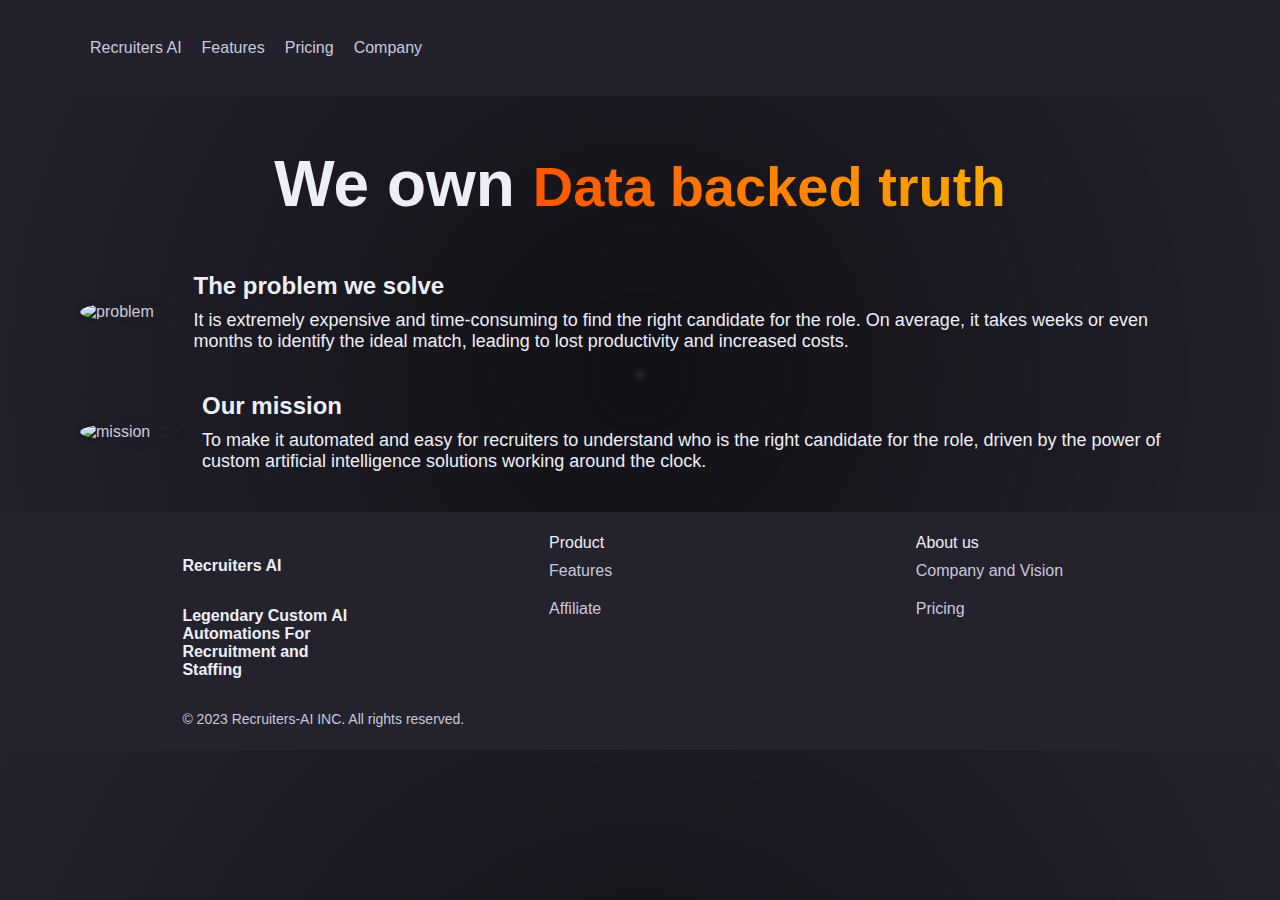
==== company.html @ d3e57e8a "landingpage v1" ====
<!DOCTYPE html>
<html lang="en">
  <head>
    <meta charset="UTF-8" />
    <meta http-equiv="X-UA-Compatible" content="IE=edge" />
    <meta name="viewport" content="width=device-width, initial-scale=1.0" />
    <title>Company</title>
    <link rel="stylesheet" type="text/css" href="css/header.css" />
    <link rel="stylesheet" type="text/css" href="css/footer.css" />
    <link rel="stylesheet" type="text/css" href="css/company.css" />
    <link
      rel="stylesheet"
      href="https://cdnjs.cloudflare.com/ajax/libs/font-awesome/4.7.0/css/font-awesome.min.css"
    />
  </head>
  <body>
    <header>
      <div id="topNavContainer">
        <!-- dynamic -->
      </div>
    </header>
    <main>
      <div class="container">
        <div class="section-head">
          <h1>We own <span>Data backed truth</span></h1>
        </div>
        <div class="problem-mission-content">
          <img src="./img/problem.png" alt="problem" />
          <div class="problem-mission">
            <h3>The problem we solve</h3>
            <p>
              It is extremely expensive and time-consuming to find the right
              candidate for the role. On average, it takes weeks or even months
              to identify the ideal match, leading to lost productivity and
              increased costs.
            </p>
          </div>
        </div>
        <div class="problem-mission-content">
          <img src="./img/solve.png" alt="mission" />
          <div class="problem-mission">
            <h3>Our mission</h3>
            <p>
              To make it automated and easy for recruiters to understand who is
              the right candidate for the role, driven by the power of custom
              artificial intelligence solutions working around the clock.
            </p>
          </div>
        </div>
      </div>
    </main>
    <footer>
      <footer id="footer">
        <!-- dynamic -->
      </footer>
    </footer>

    <script src="./js/events.js"></script>
    <script src="./js/logic.js"></script>
  </body>
</html>
---- css/header.css ----
header nav {
  padding: 1.8em 0;
  background-color: rgba(36, 34, 44, 0.95);
}

.logo {
  display: inline-block;
  width: 100px;
  height: 50px;
  background-image: url("path/to/your/logo.png");
  background-size: cover;
  margin-top: 10px;
  margin-left: 10px;
}

.navigation {
  list-style: none;
  display: flex;
  align-items: center;
}

.navigation li {
  margin-left: 15px;
}

.navigation a {
  text-decoration: none;
  color: var(--clr-neutral);
  font-size: 16px;
  padding: 10px;
  border-radius: 4px;
  transition: background-color 0.3s ease-in-out, color 0.3s ease-in-out;
}

.navigation a:hover {
  background-color: var(--clr-neutral);
  color: var(--clr-primary-200);
}

.container.container--narrow {
  position: absolute;
  top: 50%;
  left: 50%;
  transform: translate(-50%, -50%);
  z-index: 1;
}


.topnav {
  overflow: hidden;
  z-index: 2;
}

.topnav .icon {
  display: none;
}

.invisible{
  display: none;
}

.visible{
  display: block;
}




@media screen and (max-width: 600px) {
  .topnav a:not(:first-child) {
    display: none;
  }

  .topnav a.icon {
    position: absolute;
    right: 0;
    display: flex;
    align-items: center;
    margin-right: 10px;
  }

  .topnav.responsive {
    position: relative;
  }

  .topnav.responsive .icon {
    position: absolute;
    top: 0;
  }

  .topnav.responsive a {
    float: none;
    display: block;
    text-align: left;
    background-color: var(--clr-neutral-900);
  }

  .topnav a:hover {
    background-color: var(--clr-primary-400);
    color: var(--clr-neutral-100);
  }

  .container.container--narrow {
    position: absolute;
    top: 50%;
    left: 50%;
    transform: translate(-50%, -50%);
    z-index: 1;
  }

  .topnav.responsive .navigation {
    flex-direction: column;
  }

  .menu-default{
    display: none;
  }

}
---- css/footer.css ----
footer {
   
    color: var(--clr-accent);
    padding: 0 5em;
    text-align: left;
    background-color: #24222c;
  }


.footer-container {
    
   
    padding: 1.4em;
  }
  
  /* Footer navigation area */
  .footer-nav-area {
    display: flex;
    flex-wrap: wrap;
    justify-content: space-between;
  }
  
  /* Columns */
  .col {
    flex-basis: 19%;
    margin-bottom: 0.8em;
    margin-right: 0.5em; /* Add this line to set the gap between columns */
  }
  
  /* Info column */
  .col-info {
    display: flex;
    flex-direction: column;
    
  }
  
  .col-info h4 {
    margin-top: 1.4em;
    margin-bottom: 2em;
  }
  
  /* Menu columns */
  .col-menu ul {
    list-style: none;
    padding: 0;
    margin-top: 10px;
  }
  
  .col-menu ul li {
    margin-bottom: 20px;
  }
  
  .col-menu ul li a {
    
    text-decoration: none;
    color: var(--clr-neutral);
    font-size: 16px;
  
    padding: 10px 0;
    border-radius: 4px;
    transition: background-color 0.3s ease-in-out, color 0.3s ease-in-out;
  }

  
  .col-menu ul li a:hover {
   
    background-color: var(--clr-neutral);
    color: var(--clr-primary-200);
  }
  
  /* Content classes */
  .product-content,
  .legal-content,
  .about-content,
  .support-content {
    font-weight: bold;
    color:var(--clr-neutral);
  }
  
  /* Copyright text */
  .copyright {
    text-align: left;
    margin-top: 1.4em;
    font-size: 14px;
    color: var(--clr-neutral);
  }

  .footer-container p .copyright {
    text-align: left;
    margin-top: 1.4em;
    font-size: 14px;
    color: var(--clr-accent);
  }

  .invisble{
    display: none;
  }

  .visble{
    display: block;
  }

  
@media (max-width: 768px) {

/* Your existing CSS styles */

.dropdown-toggle {
  display: flex;
  align-items: center;
  justify-content: space-between;
  cursor: pointer;
}

.dropdown-toggle::after {
  content: "";
  display: inline-block;
  border: solid var(--clr-accent); /* Replace var(--clr-neutral) with a color value */
  border-width: 0 2px 2px 0;
  padding: 3px;
  transform: rotate(45deg);
  transition: transform 0.3s ease-in-out;
}

.dropdown-toggle.open::after {
  transform: rotate(-45deg);
}

/* Your existing media query styles */

    

    footer {
      color: var(--clr-accent);
      padding: 0 0.6em;
      text-align: left;
      background-color: #24222c;
    }
  
    .footer-container {
      padding: 0;
    }
  
    .col {
      flex-basis: 100%;
      margin-bottom: 0.8em;
    }

  

  
    .dropdown-toggle::after {
      transform: rotate(-45deg);
    }

    .col-menu ul {
      
        margin-left: 1em;
       
        
      }
  }
---- css/company.css ----
:root {
    --clr-primary-200: #24222c;
    --clr-neutral: #C9C9DC;
    --clr-accent:#EDEFF8;
    --clr-neutral-transparant: rgb(201, 201, 220,0.1);
 
    
  }

  

/* Reset default margin and padding */
* {
    margin: 0;
    padding: 0;
  }
  
  /* Set background color and font styles */
  body {

    font-family: Arial, sans-serif;
    background-color: var(--clr-primary-200);
    background-image:radial-gradient(circle at 50% 50%, #24222c 0%, #121117 1%, transparent 100%);

    color:var( --clr-neutral);
    
  }
  
  .container {
    margin: 0 auto;
    padding:0 5em;
  }

  .container--narrow {
    margin: 0 auto;
    padding:0 10em;
  }

  .section-head h1 {
    font-size: 4rem;
    font-weight: bold;
    margin: 0.8em 0;
    color:var(--clr-accent);
    text-align: center;

  }
  
  .section-head span {
    font-size: 3.5rem;
    margin-top: 0.2em;
    background-image: linear-gradient(to right, #ff5500, #ff7700, #ff9900, #ffbb00, #ffdd00, #ffff00);
    background-size: 200%;
    background-clip: text;
    -webkit-background-clip: text;
    color: transparent;
    text-align: center;
  }
  
  .problem-mission-content {
    display: flex;
    align-items: center;
    justify-content: center;
    margin-bottom: 40px;
  }
  
  .problem-mission-content img {
    width: 150px;
    margin-right: 20px;
    border-radius: 50%;
    box-shadow: 0 0 10px rgba(0, 0, 0, 0.2);
  }
  
  .problem-mission {
    text-align: left;
  }
  
  .problem-mission h3 {
    font-size: 24px;
    font-weight: bold;
    margin-bottom: 10px;
    color:var(--clr-accent)
  }
  
  .problem-mission p {
    font-size: 18px;
    color:var(--clr-accent)
  }


    
  @media (max-width: 1100px) {
    .container {
        margin: 0 auto;
        padding:0 1em;
      }


      .container--narrow {
        margin: 0 auto;
        padding:0 1em;
      }

    
  }
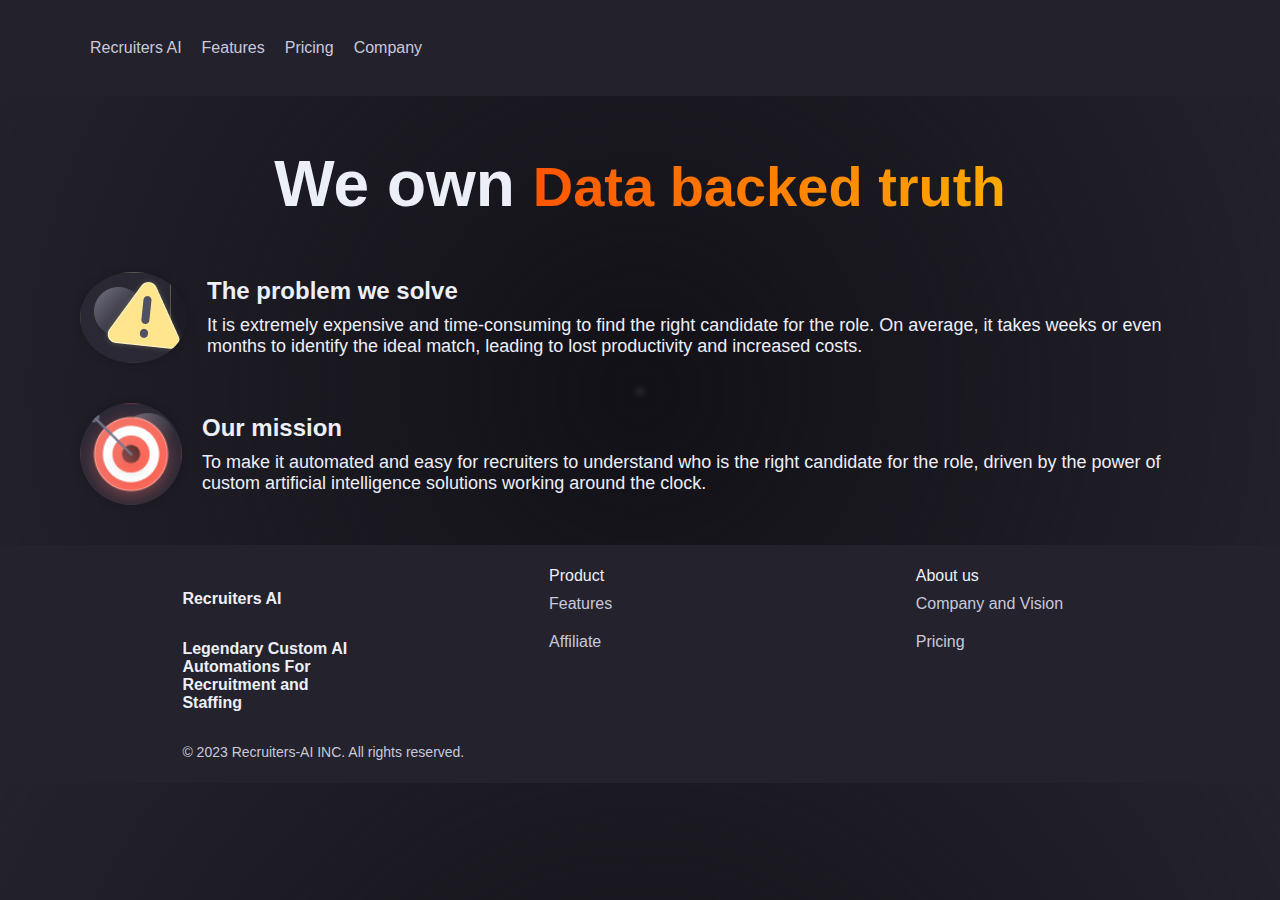
==== commit ee81ac5f: "transition" ====
--- a/company.html
+++ b/company.html
@@ -8,6 +8,8 @@
     <link rel="stylesheet" type="text/css" href="css/header.css" />
     <link rel="stylesheet" type="text/css" href="css/footer.css" />
     <link rel="stylesheet" type="text/css" href="css/company.css" />
+    <link rel="stylesheet" type="text/css" href="css/transition.css" />
+    <link rel="icon" href="./img/logo.png" type="image/x-icon" />
     <link
       rel="stylesheet"
       href="https://cdnjs.cloudflare.com/ajax/libs/font-awesome/4.7.0/css/font-awesome.min.css"
@@ -15,12 +17,12 @@
   </head>
   <body>
     <header>
-      <div id="topNavContainer">
+      <div class="content-container" id="topNavContainer">
         <!-- dynamic -->
       </div>
     </header>
     <main>
-      <div class="container">
+      <div class="container content-container">
         <div class="section-head">
           <h1>We own <span>Data backed truth</span></h1>
         </div>
@@ -49,7 +51,7 @@
         </div>
       </div>
     </main>
-    <footer>
+    <footer class="content-container">
       <footer id="footer">
         <!-- dynamic -->
       </footer>
@@ -57,5 +59,6 @@
 
     <script src="./js/events.js"></script>
     <script src="./js/logic.js"></script>
+    <script src="./js/transition.js"></script>
   </body>
 </html>
--- a/css/header.css
+++ b/css/header.css
@@ -45,7 +45,6 @@
   z-index: 1;
 }
 
-
 .topnav {
   overflow: hidden;
   z-index: 2;
@@ -55,16 +54,13 @@
   display: none;
 }
 
-.invisible{
+.invisible {
   display: none;
 }
 
-.visible{
+.visible {
   display: block;
 }
-
-
-
 
 @media screen and (max-width: 600px) {
   .topnav a:not(:first-child) {
@@ -112,8 +108,7 @@
     flex-direction: column;
   }
 
-  .menu-default{
+  .menu-default {
     display: none;
   }
-
 }
--- a/css/company.css
+++ b/css/company.css
@@ -1,104 +1,105 @@
 :root {
-    --clr-primary-200: #24222c;
-    --clr-neutral: #C9C9DC;
-    --clr-accent:#EDEFF8;
-    --clr-neutral-transparant: rgb(201, 201, 220,0.1);
- 
-    
-  }
-
-  
+  --clr-primary-200: #24222c;
+  --clr-neutral: #c9c9dc;
+  --clr-accent: #edeff8;
+  --clr-neutral-transparant: rgb(201, 201, 220, 0.1);
+}
 
 /* Reset default margin and padding */
 * {
-    margin: 0;
-    padding: 0;
-  }
-  
-  /* Set background color and font styles */
-  body {
+  margin: 0;
+  padding: 0;
+}
 
-    font-family: Arial, sans-serif;
-    background-color: var(--clr-primary-200);
-    background-image:radial-gradient(circle at 50% 50%, #24222c 0%, #121117 1%, transparent 100%);
+/* Set background color and font styles */
+body {
+  font-family: Arial, sans-serif;
+  background-color: var(--clr-primary-200);
+  background-image: radial-gradient(
+    circle at 50% 50%,
+    #24222c 0%,
+    #121117 1%,
+    transparent 100%
+  );
 
-    color:var( --clr-neutral);
-    
-  }
-  
+  color: var(--clr-neutral);
+}
+
+.container {
+  margin: 0 auto;
+  padding: 0 5em;
+}
+
+.container--narrow {
+  margin: 0 auto;
+  padding: 0 10em;
+}
+
+.section-head h1 {
+  font-size: 4rem;
+  font-weight: bold;
+  margin: 0.8em 0;
+  color: var(--clr-accent);
+  text-align: center;
+}
+
+.section-head span {
+  font-size: 3.5rem;
+  margin-top: 0.2em;
+  background-image: linear-gradient(
+    to right,
+    #ff5500,
+    #ff7700,
+    #ff9900,
+    #ffbb00,
+    #ffdd00,
+    #ffff00
+  );
+  background-size: 200%;
+  background-clip: text;
+  -webkit-background-clip: text;
+  color: transparent;
+  text-align: center;
+}
+
+.problem-mission-content {
+  display: flex;
+  align-items: center;
+  justify-content: center;
+  margin-bottom: 40px;
+}
+
+.problem-mission-content img {
+  width: 150px;
+  margin-right: 20px;
+  border-radius: 50%;
+  box-shadow: 0 0 10px rgba(0, 0, 0, 0.2);
+}
+
+.problem-mission {
+  text-align: left;
+}
+
+.problem-mission h3 {
+  font-size: 24px;
+  font-weight: bold;
+  margin-bottom: 10px;
+  color: var(--clr-accent);
+}
+
+.problem-mission p {
+  font-size: 18px;
+  color: var(--clr-accent);
+}
+
+@media (max-width: 1100px) {
   .container {
     margin: 0 auto;
-    padding:0 5em;
+    padding: 0 1em;
   }
 
   .container--narrow {
     margin: 0 auto;
-    padding:0 10em;
+    padding: 0 1em;
   }
-
-  .section-head h1 {
-    font-size: 4rem;
-    font-weight: bold;
-    margin: 0.8em 0;
-    color:var(--clr-accent);
-    text-align: center;
-
-  }
-  
-  .section-head span {
-    font-size: 3.5rem;
-    margin-top: 0.2em;
-    background-image: linear-gradient(to right, #ff5500, #ff7700, #ff9900, #ffbb00, #ffdd00, #ffff00);
-    background-size: 200%;
-    background-clip: text;
-    -webkit-background-clip: text;
-    color: transparent;
-    text-align: center;
-  }
-  
-  .problem-mission-content {
-    display: flex;
-    align-items: center;
-    justify-content: center;
-    margin-bottom: 40px;
-  }
-  
-  .problem-mission-content img {
-    width: 150px;
-    margin-right: 20px;
-    border-radius: 50%;
-    box-shadow: 0 0 10px rgba(0, 0, 0, 0.2);
-  }
-  
-  .problem-mission {
-    text-align: left;
-  }
-  
-  .problem-mission h3 {
-    font-size: 24px;
-    font-weight: bold;
-    margin-bottom: 10px;
-    color:var(--clr-accent)
-  }
-  
-  .problem-mission p {
-    font-size: 18px;
-    color:var(--clr-accent)
-  }
-
-
-    
-  @media (max-width: 1100px) {
-    .container {
-        margin: 0 auto;
-        padding:0 1em;
-      }
-
-
-      .container--narrow {
-        margin: 0 auto;
-        padding:0 1em;
-      }
-
-    
-  }+}
--- a/css/transition.css
+++ b/css/transition.css
@@ -0,0 +1,11 @@
+.content-container {
+  animation: fade-in 1s ease; /* Duration and easing function can be adjusted */
+  animation-fill-mode: forwards; /* Ensure the final state is maintained after the animation */
+  opacity: 0; /* Start with opacity 0 to make the content hidden */
+}
+
+/* Add a class to apply the ease-in effect to the visible content */
+.content-ease-in {
+  opacity: 1;
+  transition: opacity 1s ease; /* Modify the duration and easing function as desired */
+}
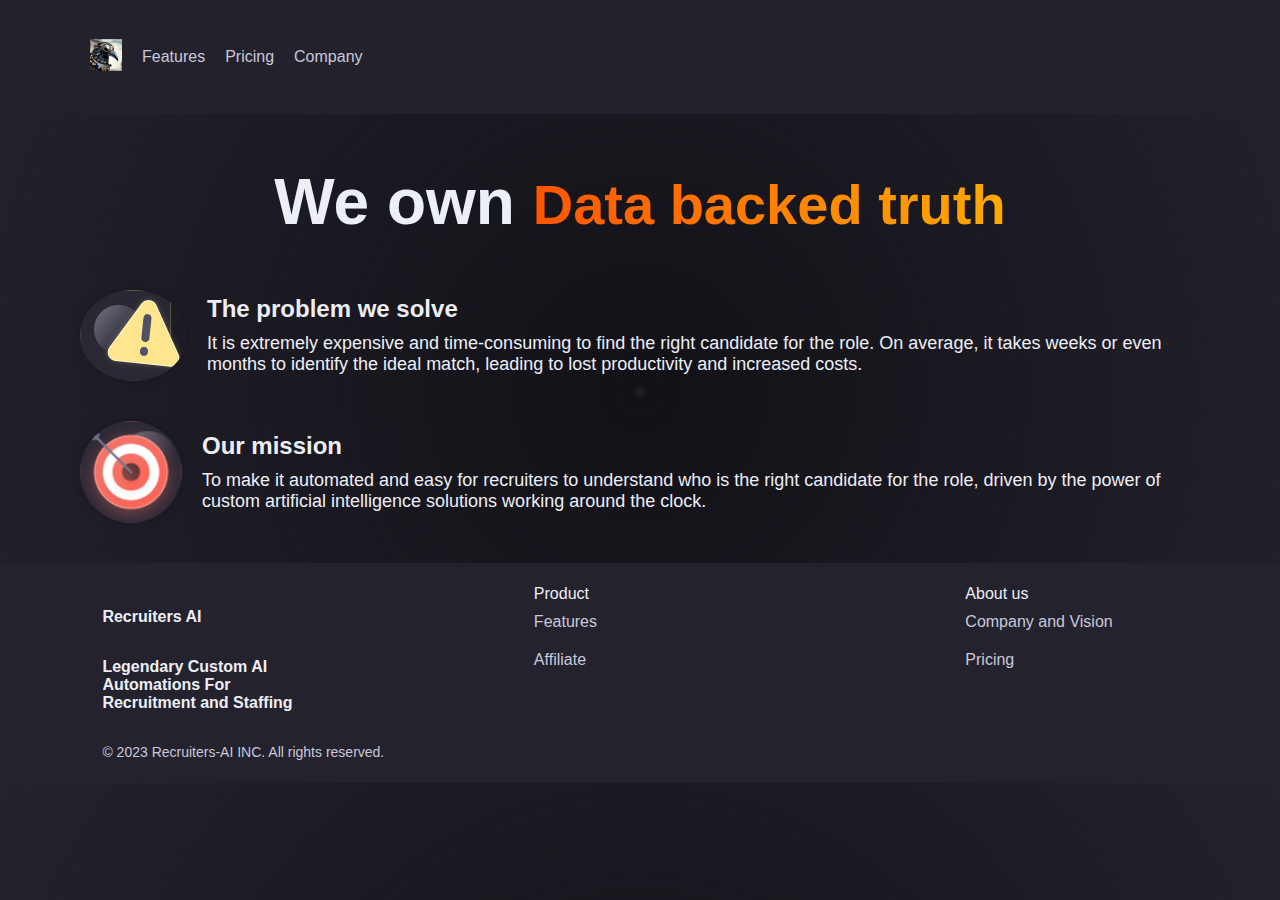
==== commit c8a21d97: "first commit" ====
--- a/company.html
+++ b/company.html
@@ -51,10 +51,9 @@
         </div>
       </div>
     </main>
-    <footer class="content-container">
-      <footer id="footer">
-        <!-- dynamic -->
-      </footer>
+
+    <footer id="footer" class="content-container">
+      <!-- dynamic -->
     </footer>
 
     <script src="./js/events.js"></script>
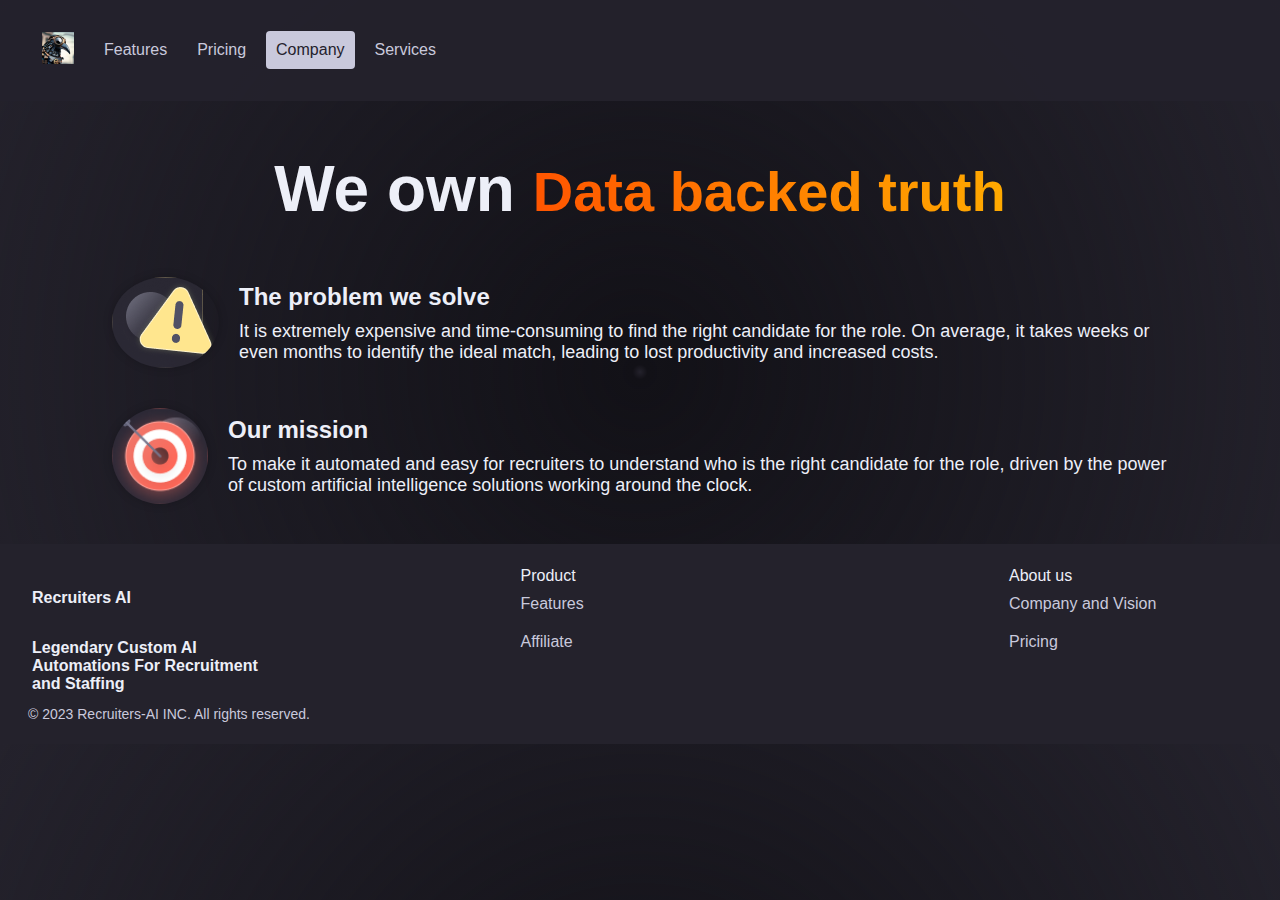
==== commit 73d19cb5: "scss and big screens" ====
--- a/company.html
+++ b/company.html
@@ -5,10 +5,7 @@
     <meta http-equiv="X-UA-Compatible" content="IE=edge" />
     <meta name="viewport" content="width=device-width, initial-scale=1.0" />
     <title>Company</title>
-    <link rel="stylesheet" type="text/css" href="css/header.css" />
-    <link rel="stylesheet" type="text/css" href="css/footer.css" />
     <link rel="stylesheet" type="text/css" href="css/company.css" />
-    <link rel="stylesheet" type="text/css" href="css/transition.css" />
     <link rel="icon" href="./img/logo.png" type="image/x-icon" />
     <link
       rel="stylesheet"
@@ -21,32 +18,36 @@
         <!-- dynamic -->
       </div>
     </header>
+
     <main>
-      <div class="container content-container">
-        <div class="section-head">
-          <h1>We own <span>Data backed truth</span></h1>
-        </div>
-        <div class="problem-mission-content">
-          <img src="./img/problem.png" alt="problem" />
-          <div class="problem-mission">
-            <h3>The problem we solve</h3>
-            <p>
-              It is extremely expensive and time-consuming to find the right
-              candidate for the role. On average, it takes weeks or even months
-              to identify the ideal match, leading to lost productivity and
-              increased costs.
-            </p>
+      <div class="body-wrapper">
+        <div class="container content-container">
+          <div class="section-head">
+            <h1>We own <span>Data backed truth</span></h1>
           </div>
-        </div>
-        <div class="problem-mission-content">
-          <img src="./img/solve.png" alt="mission" />
-          <div class="problem-mission">
-            <h3>Our mission</h3>
-            <p>
-              To make it automated and easy for recruiters to understand who is
-              the right candidate for the role, driven by the power of custom
-              artificial intelligence solutions working around the clock.
-            </p>
+          <div class="problem-mission-content">
+            <img src="./img/problem.png" alt="problem" />
+            <div class="problem-mission">
+              <h3>The problem we solve</h3>
+              <p>
+                It is extremely expensive and time-consuming to find the right
+                candidate for the role. On average, it takes weeks or even
+                months to identify the ideal match, leading to lost productivity
+                and increased costs.
+              </p>
+            </div>
+          </div>
+          <div class="problem-mission-content">
+            <img src="./img/solve.png" alt="mission" />
+            <div class="problem-mission">
+              <h3>Our mission</h3>
+              <p>
+                To make it automated and easy for recruiters to understand who
+                is the right candidate for the role, driven by the power of
+                custom artificial intelligence solutions working around the
+                clock.
+              </p>
+            </div>
           </div>
         </div>
       </div>
--- a/css/company.css
+++ b/css/company.css
@@ -3,6 +3,8 @@
   --clr-neutral: #c9c9dc;
   --clr-accent: #edeff8;
   --clr-neutral-transparant: rgb(201, 201, 220, 0.1);
+  --clr-primary-400: #c9c9dc;
+  --clr-neutral-100: #fff;
 }
 
 /* Reset default margin and padding */
@@ -11,17 +13,607 @@
   padding: 0;
 }
 
+header nav {
+  padding: 1.4em 0;
+  background-color: rgba(36, 34, 44, 0.95);
+}
+
+.logo {
+  display: inline-block;
+  width: 100px;
+  height: 50px;
+  background-image: url("path/to/your/logo.png");
+  background-size: cover;
+  margin-top: 10px;
+  margin-left: 10px;
+}
+
+.navigation {
+  list-style: none;
+  display: flex;
+  align-items: center;
+}
+
+.navigation li {
+  margin-right: 15px;
+}
+
+.navigation a {
+  text-decoration: none;
+  color: var(--clr-neutral);
+  font-size: 16px;
+  padding: 10px;
+  border-radius: 4px;
+  transition: background-color 0.3s ease-in-out, color 0.3s ease-in-out;
+  margin-right: 10px;
+}
+
+.navigation a:hover {
+  background-color: var(--clr-neutral);
+  color: var(--clr-primary-200);
+}
+
+.navigation a.active {
+  background-color: var(--clr-neutral);
+  color: var(--clr-primary-200);
+}
+
+.container.container--narrow {
+  position: absolute;
+  top: 50%;
+  left: 50%;
+  transform: translate(-50%, -50%);
+  z-index: 1;
+}
+
+.topnav {
+  overflow: hidden;
+  z-index: 2;
+}
+
+.topnav .icon {
+  display: none;
+}
+
+.invisible {
+  display: none;
+}
+
+.visible {
+  display: block;
+}
+
+@media screen and (max-width: 600px) {
+  .topnav a:not(:first-child) {
+    display: none;
+  }
+  .topnav a.icon {
+    position: absolute;
+    right: 0;
+    display: flex;
+    align-items: center;
+    margin-right: 10px;
+  }
+  .topnav.responsive {
+    position: relative;
+  }
+  .topnav.responsive .icon {
+    position: absolute;
+    top: 0;
+  }
+  .topnav.responsive a {
+    float: none;
+    display: block;
+    text-align: left;
+  }
+  .topnav a:hover {
+    background-color: var(--clr-primary-400);
+    color: var(--clr-neutral-100);
+  }
+  .container.container--narrow {
+    position: absolute;
+    top: 50%;
+    left: 50%;
+    transform: translate(-50%, -50%);
+    z-index: 1;
+  }
+  .topnav.responsive .navigation {
+    flex-direction: column;
+  }
+  .menu-default {
+    display: none;
+  }
+}
+:root {
+  --clr-primary-200: #24222c;
+  --clr-neutral: #c9c9dc;
+  --clr-accent: #edeff8;
+}
+
+/* Reset default margin and padding */
+* {
+  margin: 0;
+  padding: 0;
+}
+
+footer {
+  color: var(--clr-accent);
+  padding: 0 0;
+  text-align: left;
+  background-color: #24222c;
+}
+
+.footer-container {
+  padding: 1.4em 0;
+}
+
+/* Footer navigation area */
+.footer-nav-area {
+  display: flex;
+  flex-wrap: wrap;
+  justify-content: space-between;
+}
+
+/* Columns */
+.col {
+  flex-basis: 19%;
+  margin-bottom: 0.8em;
+  margin-right: 0.5em; /* Add this line to set the gap between columns */
+}
+
+/* Info column */
+.col-info {
+  display: flex;
+  flex-direction: column;
+}
+
+.col-info h4 {
+  margin-top: 1.4em;
+  margin-bottom: 2em;
+}
+
+/* Menu columns */
+.col-menu ul {
+  list-style: none;
+  padding: 0;
+  margin-top: 10px;
+}
+
+.col-menu ul li {
+  margin-bottom: 20px;
+}
+
+.col-menu ul li a {
+  text-decoration: none;
+  color: var(--clr-neutral);
+  font-size: 16px;
+  padding: 10px 0;
+  border-radius: 4px;
+  transition: background-color 0.3s ease-in-out, color 0.3s ease-in-out;
+}
+
+.col-menu ul li a:hover {
+  background-color: var(--clr-neutral);
+  color: var(--clr-primary-200);
+}
+
+/* Content classes */
+.product-content,
+.legal-content,
+.about-content,
+.support-content {
+  font-weight: bold;
+  color: var(--clr-neutral);
+}
+
+/* Copyright text */
+.copyright {
+  text-align: left;
+  margin-top: 1.4em;
+  font-size: 14px;
+  color: var(--clr-neutral);
+}
+
+.footer-container p .copyright {
+  text-align: left;
+  margin-top: 1.4em;
+  font-size: 14px;
+  color: var(--clr-accent);
+}
+
+.invisble {
+  display: none;
+}
+
+.visble {
+  display: block;
+}
+
+@media (max-width: 768px) {
+  /* Your existing CSS styles */
+  .dropdown-toggle {
+    display: flex;
+    align-items: center;
+    justify-content: space-between;
+    cursor: pointer;
+  }
+  .dropdown-toggle::after {
+    content: "";
+    display: inline-block;
+    border: solid var(--clr-accent); /* Replace var(--clr-neutral) with a color value */
+    border-width: 0 2px 2px 0;
+    padding: 3px;
+    transform: rotate(45deg);
+    transition: transform 0.3s ease-in-out;
+  }
+  .dropdown-toggle.open::after {
+    transform: rotate(-45deg);
+  }
+  /* Your existing media query styles */
+  footer {
+    color: var(--clr-accent);
+    padding: 0 0.6em;
+    text-align: left;
+    background-color: #24222c;
+  }
+  .footer-container {
+    padding: 0;
+  }
+  .col {
+    flex-basis: 100%;
+    margin-bottom: 0.8em;
+  }
+  .dropdown-toggle::after {
+    transform: rotate(-45deg);
+  }
+  .col-menu ul {
+    margin-left: 1em;
+  }
+}
+:root {
+  --clr-primary-200: #24222c;
+  --clr-neutral: #c9c9dc;
+  --clr-accent: #edeff8;
+  --clr-neutral-transparant: rgb(201, 201, 220, 0.1);
+  --clr-primary-400: #c9c9dc;
+  --clr-neutral-100: #fff;
+}
+
+/* Reset default margin and padding */
+* {
+  margin: 0;
+  padding: 0;
+}
+
+header nav {
+  padding: 1.4em 0;
+  background-color: rgba(36, 34, 44, 0.95);
+}
+
+.logo {
+  display: inline-block;
+  width: 100px;
+  height: 50px;
+  background-image: url("path/to/your/logo.png");
+  background-size: cover;
+  margin-top: 10px;
+  margin-left: 10px;
+}
+
+.navigation {
+  list-style: none;
+  display: flex;
+  align-items: center;
+}
+
+.navigation li {
+  margin-right: 15px;
+}
+
+.navigation a {
+  text-decoration: none;
+  color: var(--clr-neutral);
+  font-size: 16px;
+  padding: 10px;
+  border-radius: 4px;
+  transition: background-color 0.3s ease-in-out, color 0.3s ease-in-out;
+  margin-right: 10px;
+}
+
+.navigation a:hover {
+  background-color: var(--clr-neutral);
+  color: var(--clr-primary-200);
+}
+
+.navigation a.active {
+  background-color: var(--clr-neutral);
+  color: var(--clr-primary-200);
+}
+
+.container.container--narrow {
+  position: absolute;
+  top: 50%;
+  left: 50%;
+  transform: translate(-50%, -50%);
+  z-index: 1;
+}
+
+.topnav {
+  overflow: hidden;
+  z-index: 2;
+}
+
+.topnav .icon {
+  display: none;
+}
+
+.invisible {
+  display: none;
+}
+
+.visible {
+  display: block;
+}
+
+@media screen and (max-width: 600px) {
+  .topnav a:not(:first-child) {
+    display: none;
+  }
+  .topnav a.icon {
+    position: absolute;
+    right: 0;
+    display: flex;
+    align-items: center;
+    margin-right: 10px;
+  }
+  .topnav.responsive {
+    position: relative;
+  }
+  .topnav.responsive .icon {
+    position: absolute;
+    top: 0;
+  }
+  .topnav.responsive a {
+    float: none;
+    display: block;
+    text-align: left;
+  }
+  .topnav a:hover {
+    background-color: var(--clr-primary-400);
+    color: var(--clr-neutral-100);
+  }
+  .container.container--narrow {
+    position: absolute;
+    top: 50%;
+    left: 50%;
+    transform: translate(-50%, -50%);
+    z-index: 1;
+  }
+  .topnav.responsive .navigation {
+    flex-direction: column;
+  }
+  .menu-default {
+    display: none;
+  }
+}
+:root {
+  --clr-primary-200: #24222c;
+  --clr-neutral: #c9c9dc;
+  --clr-accent: #edeff8;
+}
+
+/* Reset default margin and padding */
+* {
+  margin: 0;
+  padding: 0;
+}
+
+footer {
+  color: var(--clr-accent);
+  padding: 0 0;
+  text-align: left;
+  background-color: #24222c;
+}
+
+.footer-container {
+  padding: 1.4em 0;
+}
+
+/* Footer navigation area */
+.footer-nav-area {
+  display: flex;
+  flex-wrap: wrap;
+  justify-content: space-between;
+}
+
+/* Columns */
+.col {
+  flex-basis: 19%;
+  margin-bottom: 0.8em;
+  margin-right: 0.5em; /* Add this line to set the gap between columns */
+}
+
+/* Info column */
+.col-info {
+  display: flex;
+  flex-direction: column;
+}
+
+.col-info h4 {
+  margin-top: 1.4em;
+  margin-bottom: 2em;
+}
+
+/* Menu columns */
+.col-menu ul {
+  list-style: none;
+  padding: 0;
+  margin-top: 10px;
+}
+
+.col-menu ul li {
+  margin-bottom: 20px;
+}
+
+.col-menu ul li a {
+  text-decoration: none;
+  color: var(--clr-neutral);
+  font-size: 16px;
+  padding: 10px 0;
+  border-radius: 4px;
+  transition: background-color 0.3s ease-in-out, color 0.3s ease-in-out;
+}
+
+.col-menu ul li a:hover {
+  background-color: var(--clr-neutral);
+  color: var(--clr-primary-200);
+}
+
+/* Content classes */
+.product-content,
+.legal-content,
+.about-content,
+.support-content {
+  font-weight: bold;
+  color: var(--clr-neutral);
+}
+
+/* Copyright text */
+.copyright {
+  text-align: left;
+  margin-top: 1.4em;
+  font-size: 14px;
+  color: var(--clr-neutral);
+}
+
+.footer-container p .copyright {
+  text-align: left;
+  margin-top: 1.4em;
+  font-size: 14px;
+  color: var(--clr-accent);
+}
+
+.invisble {
+  display: none;
+}
+
+.visble {
+  display: block;
+}
+
+@media (max-width: 768px) {
+  /* Your existing CSS styles */
+  .dropdown-toggle {
+    display: flex;
+    align-items: center;
+    justify-content: space-between;
+    cursor: pointer;
+  }
+  .dropdown-toggle::after {
+    content: "";
+    display: inline-block;
+    border: solid var(--clr-accent); /* Replace var(--clr-neutral) with a color value */
+    border-width: 0 2px 2px 0;
+    padding: 3px;
+    transform: rotate(45deg);
+    transition: transform 0.3s ease-in-out;
+  }
+  .dropdown-toggle.open::after {
+    transform: rotate(-45deg);
+  }
+  /* Your existing media query styles */
+  footer {
+    color: var(--clr-accent);
+    padding: 0 0.6em;
+    text-align: left;
+    background-color: #24222c;
+  }
+  .footer-container {
+    padding: 0;
+  }
+  .col {
+    flex-basis: 100%;
+    margin-bottom: 0.8em;
+  }
+  .dropdown-toggle::after {
+    transform: rotate(-45deg);
+  }
+  .col-menu ul {
+    margin-left: 1em;
+  }
+}
+.content-container {
+  animation: fade-in 1s ease; /* Duration and easing function can be adjusted */
+  animation-fill-mode: forwards; /* Ensure the final state is maintained after the animation */
+  opacity: 0; /* Start with opacity 0 to make the content hidden */
+}
+
+/* Add a class to apply the ease-in effect to the visible content */
+.content-ease-in {
+  opacity: 1;
+  transition: opacity 1s ease; /* Modify the duration and easing function as desired */
+}
+
+.body-wrapper {
+  margin: 0 auto; /* Center the container horizontally */
+  padding: 0 1em; /* Apply default padding on the left and right */
+  transition: padding 1s ease; /* Add a transition for padding changes */
+}
+
+/* Apply styles when the viewport width is larger than 1350px */
+@media screen and (min-width: 1351px) {
+  .body-wrapper {
+    width: 1200px !important;
+    margin: 0 auto !important; /* Center the container horizontally */
+    padding: 0; /* Remove padding at this breakpoint */
+  }
+}
+/* Apply styles when the viewport width is less than or equal to 1350px */
+@media screen and (max-width: 1350px) {
+  .body-wrapper {
+    margin: 0 auto; /* Center the container horizontally */
+    padding: 0 3em; /* Apply padding on the left and right */
+  }
+}
+/* Apply styles when the viewport width is between 1001px and 1350px */
+@media screen and (min-width: 1001px) and (max-width: 1350px) {
+  .body-wrapper {
+    margin: 0 auto; /* Center the container horizontally */
+    padding: 0 2em; /* Apply padding on the left and right */
+  }
+}
+/* Apply styles when the viewport width is between 701px and 1000px */
+@media screen and (min-width: 701px) and (max-width: 1000px) {
+  .body-wrapper {
+    margin: 0 auto; /* Center the container horizontally */
+    padding: 0 1.5em; /* Apply padding on the left and right */
+  }
+}
+/* Apply styles when the viewport width is up to 700px */
+@media screen and (max-width: 700px) {
+  .body-wrapper {
+    margin: 0 auto; /* Center the container horizontally */
+    padding: 0 1em; /* Apply padding on the left and right */
+  }
+}
+:root {
+  --clr-primary-200: #24222c;
+  --clr-neutral: #c9c9dc;
+  --clr-accent: #edeff8;
+  --clr-neutral-transparant: rgb(201, 201, 220, 0.1);
+}
+
+/* Reset default margin and padding */
+* {
+  margin: 0;
+  padding: 0;
+}
+
 /* Set background color and font styles */
 body {
   font-family: Arial, sans-serif;
   background-color: var(--clr-primary-200);
-  background-image: radial-gradient(
-    circle at 50% 50%,
-    #24222c 0%,
-    #121117 1%,
-    transparent 100%
-  );
-
+  background-image: radial-gradient(circle at 50% 50%, #24222c 0%, #121117 1%, transparent 100%);
   color: var(--clr-neutral);
 }
 
@@ -46,15 +638,7 @@
 .section-head span {
   font-size: 3.5rem;
   margin-top: 0.2em;
-  background-image: linear-gradient(
-    to right,
-    #ff5500,
-    #ff7700,
-    #ff9900,
-    #ffbb00,
-    #ffdd00,
-    #ffff00
-  );
+  background-image: linear-gradient(to right, #ff5500, #ff7700, #ff9900, #ffbb00, #ffdd00, #ffff00);
   background-size: 200%;
   background-clip: text;
   -webkit-background-clip: text;
@@ -97,9 +681,8 @@
     margin: 0 auto;
     padding: 0 1em;
   }
-
   .container--narrow {
     margin: 0 auto;
     padding: 0 1em;
   }
-}
+}/*# sourceMappingURL=company.css.map */